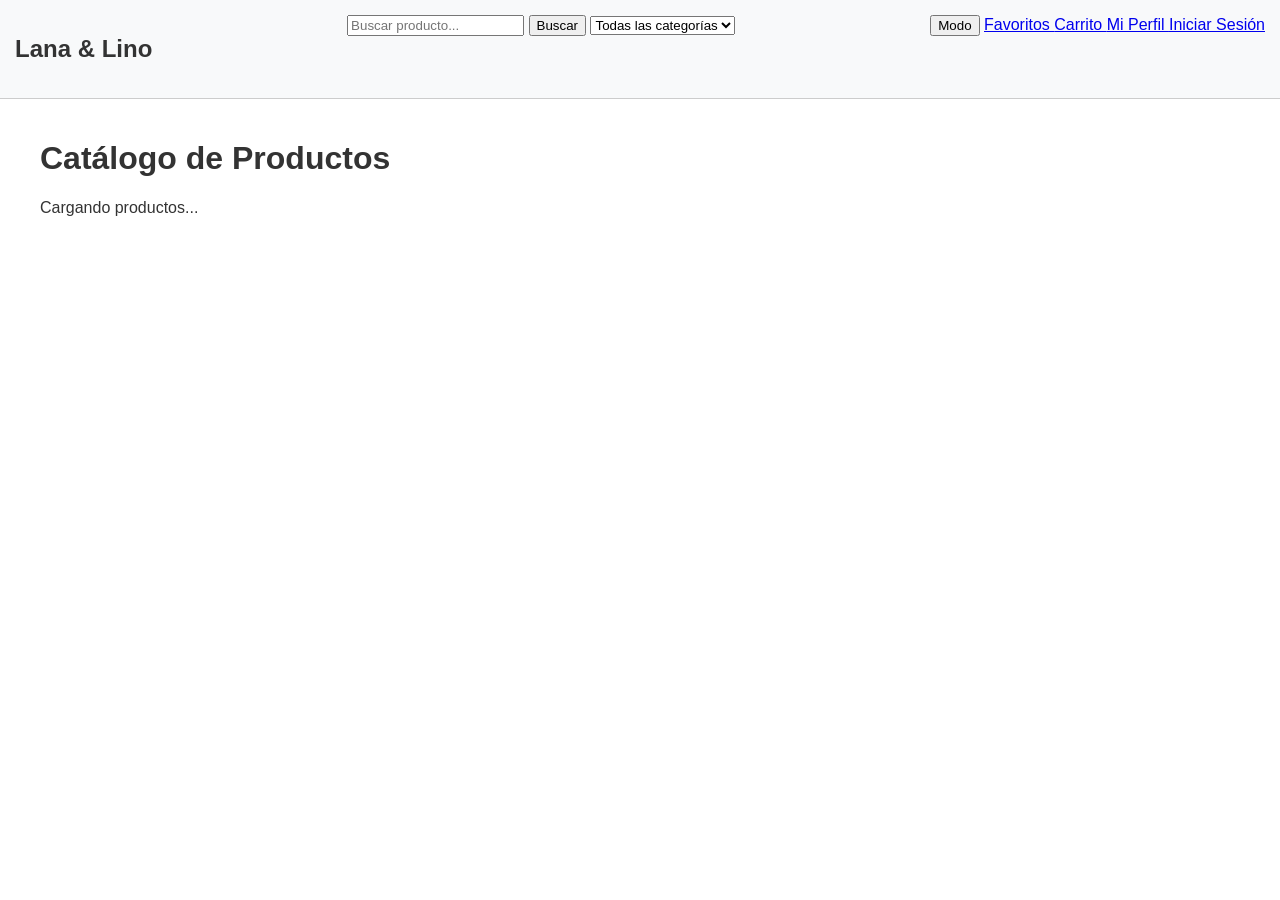
==== frontend/index.html @ b572d10d "feat: crear index.html y conectar listado de productos con el backend" ====
<!DOCTYPE html>
<html lang="es">

<head>
    <meta charset="UTF-8">
    <title>Lana & Lino - Inicio</title>
    <link rel="stylesheet" href="css/global.css">
</head>

<body>
    <main class="container">
        <h1>Catálogo de Productos</h1>
        <div id="grilla-productos"></div>
    </main>
    <script type="module" src="js/catalogo.js"></script>
</body>

</html>
---- frontend/css/global.css ----
:root {
    --bg: #ffffff;
    --text: #333333;
    --primary: #007bff;
    --nav-bg: #f8f9fa;
}
[data-theme="dark"] {
    --bg: #121212;
    --text: #f1f1f1;
    --primary: #4da3ff;
    --nav-bg: #1f1f1f;
}
body {
    background-color: var(--bg);
    color: var(--text);
    font-family: Arial, sans-serif;
    margin: 0;
    transition: all 0.3s ease;
}
.container { max-width: 1200px; margin: 0 auto; padding: 20px; }
.card { border: 1px solid #ccc; padding: 15px; border-radius: 8px; margin: 10px; display: inline-block; width: 250px; text-align: center; }
.card img { max-width: 100%; height: auto; }
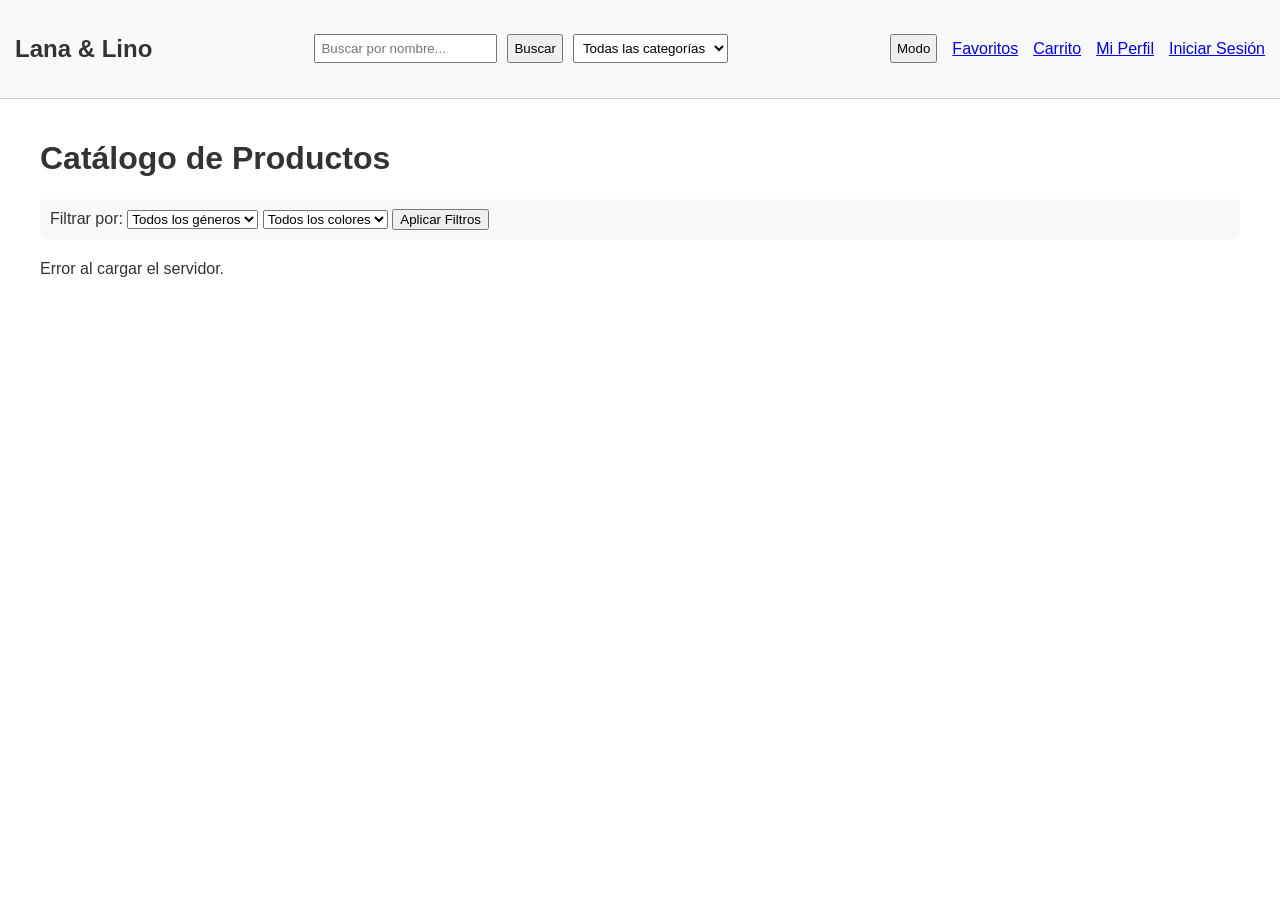
==== commit 9e0a46ae: "feat: 100% funcionalidad de buscador y filtros requeridos en index" ====
--- a/frontend/index.html
+++ b/frontend/index.html
@@ -10,6 +10,29 @@
 <body>
     <main class="container">
         <h1>Catálogo de Productos</h1>
+
+        <!-- Barra de Filtros[cite: 1] -->
+        <div id="filtros-container"
+            style="margin-bottom: 20px; padding: 10px; background: var(--nav-bg); border-radius: 8px;">
+            <label>Filtrar por:</label>
+            <select id="filtro-genero">
+                <option value="">Todos los géneros</option>
+                <option value="Femenino">Femenino</option>
+                <option value="Masculino">Masculino</option>
+                <option value="Unisex">Unisex</option>
+            </select>
+
+            <select id="filtro-color">
+                <option value="">Todos los colores</option>
+                <option value="Negro">Negro</option>
+                <option value="Blanco">Blanco</option>
+                <option value="Rojo">Rojo</option>
+                <option value="Azul">Azul</option>
+            </select>
+
+            <button id="btn-aplicar-filtros">Aplicar Filtros</button>
+        </div>
+
         <div id="grilla-productos"></div>
     </main>
     <script type="module" src="js/catalogo.js"></script>
--- a/frontend/css/global.css
+++ b/frontend/css/global.css
@@ -17,6 +17,23 @@
     margin: 0;
     transition: all 0.3s ease;
 }
-.container { max-width: 1200px; margin: 0 auto; padding: 20px; }
-.card { border: 1px solid #ccc; padding: 15px; border-radius: 8px; margin: 10px; display: inline-block; width: 250px; text-align: center; }
-.card img { max-width: 100%; height: auto; }+.container { 
+    max-width: 1200px; 
+    margin: 0 auto; 
+    padding: 20px; 
+}
+
+.card { 
+    border: 1px solid #ccc; 
+    padding: 15px; 
+    border-radius: 8px; 
+    margin: 10px; 
+    display: inline-block; 
+    width: 250px; 
+    text-align: center; 
+}
+
+.card img { 
+    max-width: 100%; 
+    height: auto; 
+}
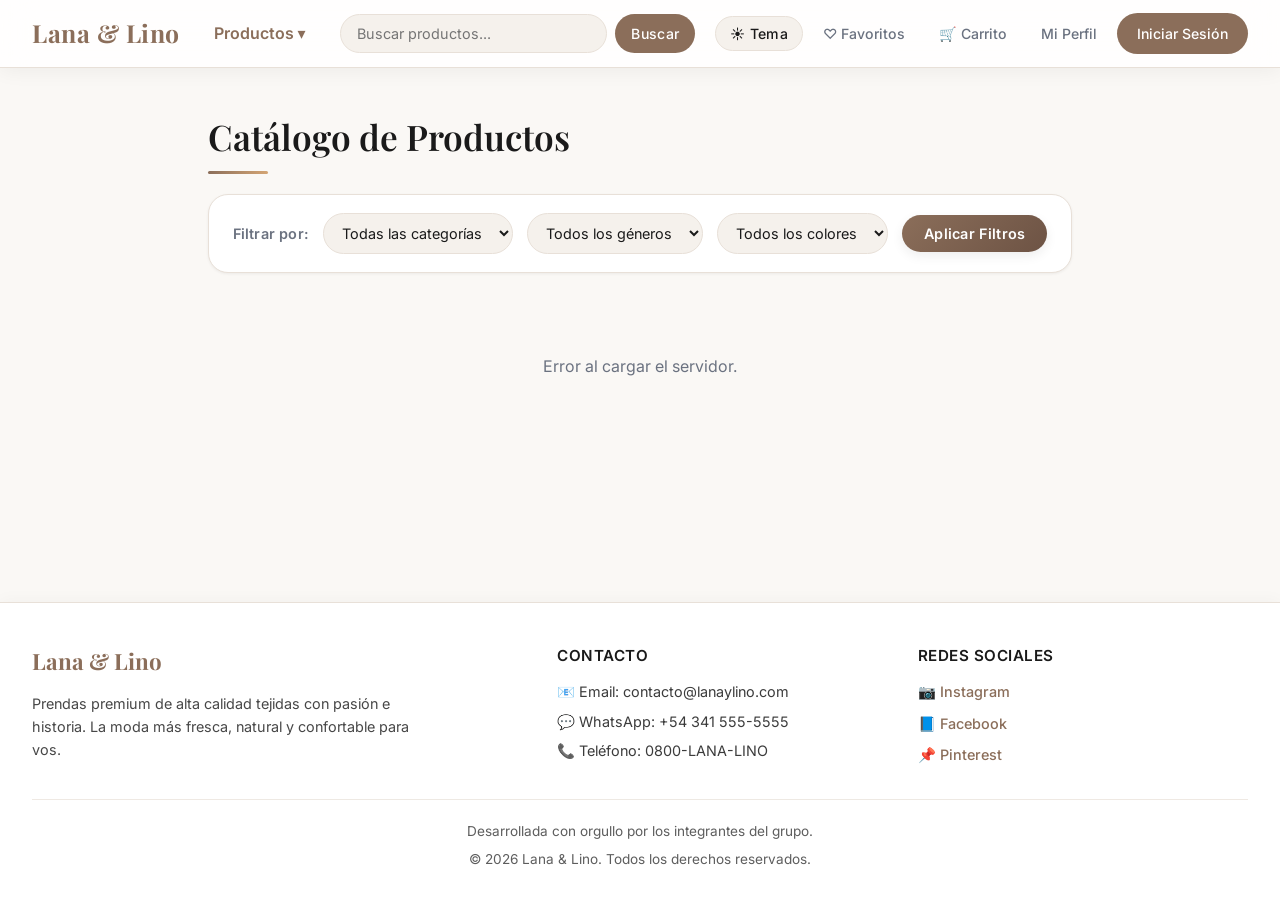
==== commit 17ca6a77: "feat: correcciones y mejoras completas de interfaz" ====
--- a/frontend/index.html
+++ b/frontend/index.html
@@ -11,10 +11,13 @@
     <main class="container">
         <h1>Catálogo de Productos</h1>
 
-        <!-- Barra de Filtros[cite: 1] -->
-        <div id="filtros-container"
-            style="margin-bottom: 20px; padding: 10px; background: var(--nav-bg); border-radius: 8px;">
+        <!-- Barra de Filtros -->
+        <div id="filtros-container">
             <label>Filtrar por:</label>
+            <select id="filtro-categoria">
+                <option value="">Todas las categorías</option>
+            </select>
+            
             <select id="filtro-genero">
                 <option value="">Todos los géneros</option>
                 <option value="Femenino">Femenino</option>
@@ -28,6 +31,12 @@
                 <option value="Blanco">Blanco</option>
                 <option value="Rojo">Rojo</option>
                 <option value="Azul">Azul</option>
+                <option value="Beige">Beige</option>
+                <option value="Verde">Verde</option>
+                <option value="Gris">Gris</option>
+                <option value="Amarillo">Amarillo</option>
+                <option value="Rosa">Rosa</option>
+                <option value="Natural">Natural</option>
             </select>
 
             <button id="btn-aplicar-filtros">Aplicar Filtros</button>
--- a/frontend/css/global.css
+++ b/frontend/css/global.css
@@ -1,39 +1,731 @@
+/* ============================================================
+   LANA & LINO — Design System (Moderno & Premium)
+   ============================================================ */
+
+@import url('https://fonts.googleapis.com/css2?family=Playfair+Display:wght@500;600;700&family=Inter:wght@300;400;500;600&display=swap');
+
+/* ── Variables ── */
 :root {
-    --bg: #ffffff;
-    --text: #333333;
-    --primary: #007bff;
-    --nav-bg: #f8f9fa;
-}
+    /* Paleta */
+    --clr-primary:      #8B6E5A;
+    --clr-primary-dk:   #6D5344;
+    --clr-primary-lt:   #C4A992;
+    --clr-accent:       #D4A574;
+    --clr-bg:           #FAF8F5;
+    --clr-surface:      #FFFFFF;
+    --clr-surface-2:    #F5F1EC;
+    --clr-text:         #1A1A1A;
+    --clr-text-muted:   #6B7280;
+    --clr-border:       #E8E0D8;
+    --clr-danger:       #DC2626;
+    --clr-success:      #059669;
+    --clr-nav-bg:       rgba(255,255,255,0.85);
+
+    /* Dark mode */
+    --clr-dark-bg:      #111110;
+    --clr-dark-surface: #1C1B19;
+    --clr-dark-surface2:#242320;
+    --clr-dark-text:    #F0EDE8;
+    --clr-dark-border:  #2E2C28;
+    --clr-dark-nav:     rgba(17,17,16,0.88);
+
+    /* Tipografía */
+    --font-display: 'Playfair Display', Georgia, serif;
+    --font-body:    'Inter', system-ui, sans-serif;
+
+    /* Espaciado / Radio */
+    --radius-sm:  8px;
+    --radius-md: 14px;
+    --radius-lg: 20px;
+    --radius-xl: 28px;
+
+    /* Sombras */
+    --shadow-xs: 0 1px 3px rgba(0,0,0,.06);
+    --shadow-sm: 0 4px 12px rgba(0,0,0,.07);
+    --shadow-md: 0 8px 24px rgba(0,0,0,.09);
+    --shadow-lg: 0 20px 48px rgba(0,0,0,.12);
+    --shadow-focus: 0 0 0 3px rgba(139,110,90,.25);
+
+    /* Transición */
+    --ease: cubic-bezier(.4,0,.2,1);
+    --transition: all .28s var(--ease);
+}
+
+/* ── Reset & Base ── */
+*, *::before, *::after { box-sizing: border-box; margin: 0; padding: 0; }
+
+html { scroll-behavior: smooth; }
+
+body {
+    font-family: var(--font-body);
+    background-color: var(--clr-bg);
+    color: var(--clr-text);
+    line-height: 1.65;
+    min-height: 100vh;
+    display: flex;
+    flex-direction: column;
+    transition: background-color .35s var(--ease), color .35s var(--ease);
+}
+
+/* ── Dark Mode ── */
 [data-theme="dark"] {
-    --bg: #121212;
-    --text: #f1f1f1;
-    --primary: #4da3ff;
-    --nav-bg: #1f1f1f;
-}
-body {
-    background-color: var(--bg);
-    color: var(--text);
-    font-family: Arial, sans-serif;
-    margin: 0;
-    transition: all 0.3s ease;
-}
-.container { 
-    max-width: 1200px; 
-    margin: 0 auto; 
-    padding: 20px; 
-}
-
-.card { 
-    border: 1px solid #ccc; 
-    padding: 15px; 
-    border-radius: 8px; 
-    margin: 10px; 
-    display: inline-block; 
-    width: 250px; 
-    text-align: center; 
-}
-
-.card img { 
-    max-width: 100%; 
-    height: auto; 
+    --clr-bg:       var(--clr-dark-bg);
+    --clr-surface:  var(--clr-dark-surface);
+    --clr-surface-2:var(--clr-dark-surface2);
+    --clr-text:     var(--clr-dark-text);
+    --clr-border:   var(--clr-dark-border);
+    --clr-nav-bg:   var(--clr-dark-nav);
+    --clr-text-muted: #9CA3AF;
+}
+
+/* ── Scrollbar ── */
+::-webkit-scrollbar { width: 7px; }
+::-webkit-scrollbar-track { background: var(--clr-bg); }
+::-webkit-scrollbar-thumb { background: var(--clr-primary-lt); border-radius: 99px; }
+
+/* ============================================================
+   HEADER
+   ============================================================ */
+header {
+    position: sticky !important;
+    top: 0;
+    z-index: 1000;
+    background: var(--clr-nav-bg) !important;
+    backdrop-filter: blur(18px) saturate(1.8);
+    -webkit-backdrop-filter: blur(18px) saturate(1.8);
+    border-bottom: 1px solid var(--clr-border) !important;
+    padding: 0 32px !important;
+    height: 68px;
+    display: flex !important;
+    align-items: center !important;
+    justify-content: space-between !important;
+    gap: 20px;
+    box-shadow: 0 2px 20px rgba(0,0,0,.06) !important;
+}
+
+header .logo h2 {
+    font-family: var(--font-display);
+    font-size: 1.55rem;
+    font-weight: 700;
+    color: var(--clr-primary);
+    letter-spacing: .5px;
+    white-space: nowrap;
+}
+
+/* Search row inside header */
+header .busqueda {
+    display: flex !important;
+    gap: 8px !important;
+    flex: 1;
+    max-width: 440px;
+}
+
+header .busqueda input {
+    flex: 1;
+    padding: 10px 16px;
+    border: 1.5px solid var(--clr-border);
+    border-radius: 99px;
+    font-size: .9rem;
+    background: var(--clr-surface-2);
+    color: var(--clr-text);
+    width: auto !important;
+    transition: var(--transition);
+}
+
+header .busqueda input:focus {
+    border-color: var(--clr-primary);
+    background: var(--clr-surface);
+    box-shadow: var(--shadow-focus);
+    outline: none;
+}
+
+header .busqueda button,
+header .busqueda select {
+    padding: 10px 16px;
+    border-radius: 99px;
+    font-size: .88rem;
+    width: auto !important;
+}
+
+header .busqueda button {
+    background: var(--clr-primary);
+    color: #fff;
+    border: none;
+    cursor: pointer;
+    font-weight: 500;
+    transition: var(--transition);
+    white-space: nowrap;
+}
+
+header .busqueda button:hover {
+    background: var(--clr-primary-dk);
+    transform: none;
+}
+
+header .busqueda select {
+    background: var(--clr-surface-2);
+    border: 1.5px solid var(--clr-border);
+    color: var(--clr-text);
+    cursor: pointer;
+    transition: var(--transition);
+}
+
+/* Nav links */
+header .acciones {
+    display: flex !important;
+    align-items: center !important;
+    gap: 6px !important;
+}
+
+header .acciones a {
+    display: inline-flex;
+    align-items: center;
+    padding: 8px 14px;
+    border-radius: 99px;
+    font-size: .88rem;
+    font-weight: 500;
+    color: var(--clr-text-muted);
+    text-decoration: none;
+    transition: var(--transition);
+    white-space: nowrap;
+}
+
+header .acciones a:hover {
+    background: var(--clr-surface-2);
+    color: var(--clr-primary);
+}
+
+/* Login button special */
+#btn-login {
+    background: var(--clr-primary) !important;
+    color: #fff !important;
+    padding: 9px 20px !important;
+}
+
+#btn-login:hover {
+    background: var(--clr-primary-dk) !important;
+    color: #fff !important;
+}
+
+/* Theme toggle */
+#btn-theme {
+    background: var(--clr-surface-2);
+    border: 1.5px solid var(--clr-border);
+    color: var(--clr-text);
+    padding: 8px 14px;
+    border-radius: 99px;
+    font-size: .88rem;
+    cursor: pointer;
+    font-weight: 500;
+    transition: var(--transition);
+    width: auto !important;
+    margin: 0 !important;
+}
+
+#btn-theme:hover { background: var(--clr-border); }
+
+/* ============================================================
+   MAIN CONTAINER (catálogo)
+   ============================================================ */
+.container {
+    max-width: 1280px;
+    margin: 0 auto;
+    padding: 40px 32px 80px;
+}
+
+.container h1 {
+    font-family: var(--font-display);
+    font-size: 2.2rem;
+    font-weight: 600;
+    color: var(--clr-text);
+    margin-bottom: 28px;
+    position: relative;
+    display: inline-block;
+}
+
+.container h1::after {
+    content: '';
+    position: absolute;
+    bottom: -8px;
+    left: 0;
+    width: 60px;
+    height: 3px;
+    background: linear-gradient(90deg, var(--clr-primary), var(--clr-accent));
+    border-radius: 99px;
+}
+
+/* ── Filters bar ── */
+#filtros-container {
+    display: flex !important;
+    align-items: center;
+    gap: 14px;
+    padding: 18px 24px !important;
+    background: var(--clr-surface) !important;
+    border: 1px solid var(--clr-border);
+    border-radius: var(--radius-lg) !important;
+    box-shadow: var(--shadow-xs);
+    margin-bottom: 32px !important;
+    flex-wrap: wrap;
+}
+
+#filtros-container label {
+    font-weight: 600;
+    font-size: .9rem;
+    color: var(--clr-text-muted);
+    display: inline !important;
+    margin: 0 !important;
+    white-space: nowrap;
+}
+
+#filtros-container select {
+    width: auto !important;
+    padding: 10px 14px;
+    border-radius: 99px;
+    font-size: .9rem;
+    border: 1.5px solid var(--clr-border);
+    background: var(--clr-surface-2);
+    color: var(--clr-text);
+    cursor: pointer;
+    transition: var(--transition);
+}
+
+#filtros-container select:focus {
+    border-color: var(--clr-primary);
+    box-shadow: var(--shadow-focus);
+    outline: none;
+}
+
+#btn-aplicar-filtros {
+    background: linear-gradient(135deg, var(--clr-primary), var(--clr-primary-dk));
+    color: #fff;
+    border: none;
+    padding: 10px 22px;
+    border-radius: 99px;
+    font-size: .9rem;
+    font-weight: 600;
+    cursor: pointer;
+    transition: var(--transition);
+    box-shadow: var(--shadow-sm);
+    width: auto !important;
+    margin: 0 !important;
+    letter-spacing: .3px;
+}
+
+#btn-aplicar-filtros:hover {
+    transform: translateY(-2px);
+    box-shadow: var(--shadow-md);
+}
+
+/* ── Product grid ── */
+#grilla-productos {
+    display: grid;
+    grid-template-columns: repeat(auto-fill, minmax(260px, 1fr));
+    gap: 24px;
+}
+
+/* ── Product card (Premium & Modern Layout) ── */
+.card {
+    background: var(--clr-surface);
+    border: 1px solid var(--clr-border);
+    border-radius: var(--radius-lg);
+    overflow: hidden;
+    box-shadow: var(--shadow-xs);
+    transition: var(--transition);
+    display: flex;
+    flex-direction: column;
+    position: relative;
+    text-decoration: none;
+    cursor: pointer;
+}
+
+.card:hover {
+    transform: translateY(-8px);
+    box-shadow: var(--shadow-md);
+    border-color: var(--clr-primary-lt);
+}
+
+.card-image-wrapper {
+    position: relative;
+    width: 100%;
+    height: 240px;
+    overflow: hidden;
+    background: var(--clr-surface-2);
+}
+
+.card-image-wrapper img {
+    width: 100%;
+    height: 100%;
+    object-fit: cover;
+    transition: transform 0.6s var(--ease);
+}
+
+.card:hover .card-image-wrapper img {
+    transform: scale(1.06);
+}
+
+/* Badge de categoría */
+.card-category {
+    position: absolute;
+    top: 14px;
+    left: 14px;
+    background: rgba(255, 255, 255, 0.9);
+    backdrop-filter: blur(8px);
+    color: var(--clr-primary-dk);
+    font-size: 0.72rem;
+    font-weight: 700;
+    text-transform: uppercase;
+    letter-spacing: 0.8px;
+    padding: 5px 12px;
+    border-radius: 99px;
+    box-shadow: var(--shadow-xs);
+    transition: var(--transition);
+    z-index: 2;
+}
+
+[data-theme="dark"] .card-category {
+    background: rgba(28, 27, 25, 0.9);
+    color: var(--clr-primary-lt);
+}
+
+.card-content {
+    padding: 20px;
+    display: flex;
+    flex-direction: column;
+    flex-grow: 1;
+}
+
+.card-title {
+    font-family: var(--font-display);
+    font-size: 1.15rem;
+    font-weight: 600;
+    color: var(--clr-text);
+    margin-bottom: 6px;
+    line-height: 1.35;
+    transition: var(--transition);
+}
+
+.card:hover .card-title {
+    color: var(--clr-primary);
+}
+
+.card-meta {
+    margin-bottom: 16px;
+    display: flex;
+    align-items: center;
+    gap: 8px;
+}
+
+.card-color {
+    font-size: 0.78rem;
+    color: var(--clr-text-muted);
+    display: inline-flex;
+    align-items: center;
+    gap: 6px;
+    background: var(--clr-surface-2);
+    padding: 4px 10px;
+    border-radius: 99px;
+    font-weight: 500;
+}
+
+.card-color .dot {
+    width: 8px;
+    height: 8px;
+    border-radius: 50%;
+    display: inline-block;
+    border: 1px solid rgba(0,0,0,0.08);
+}
+
+.card-footer {
+    margin-top: auto;
+    display: flex;
+    justify-content: space-between;
+    align-items: center;
+    padding-top: 14px;
+    border-top: 1.5px dashed var(--clr-border);
+}
+
+.card-price {
+    display: flex;
+    flex-direction: column;
+}
+
+.price-label {
+    font-size: 0.68rem;
+    text-transform: uppercase;
+    letter-spacing: 0.5px;
+    color: var(--clr-text-muted);
+    font-weight: 600;
+    margin-bottom: 1px;
+}
+
+.price-val {
+    font-size: 1.35rem;
+    font-weight: 700;
+    color: var(--clr-primary-dk);
+    font-family: var(--font-body);
+}
+
+[data-theme="dark"] .price-val {
+    color: var(--clr-primary-lt);
+}
+
+.card-btn-action {
+    width: 38px;
+    height: 38px;
+    border-radius: 50%;
+    background: var(--clr-surface-2);
+    color: var(--clr-primary);
+    display: flex;
+    align-items: center;
+    justify-content: center;
+    transition: var(--transition);
+    border: 1px solid var(--clr-border);
+}
+
+.card:hover .card-btn-action {
+    background: var(--clr-primary);
+    color: #fff;
+    border-color: var(--clr-primary);
+    transform: translateX(4px);
+}
+
+/* ============================================================
+   SHARED PAGE CONTAINERS
+   ============================================================ */
+.auth-container,
+.profile-container,
+.favorites-container,
+.cart-container,
+.payment-container {
+    max-width: 640px;
+    margin: 48px auto 80px;
+    background: var(--clr-surface);
+    border: 1px solid var(--clr-border);
+    border-radius: var(--radius-xl);
+    box-shadow: var(--shadow-md);
+    padding: 48px;
+}
+
+.auth-container { display: grid; grid-template-columns: 1fr; gap: 40px; }
+
+/* Section titles */
+.auth-container h2,
+.profile-container h2,
+.favorites-container h2,
+.cart-container h2,
+.payment-container h2 {
+    font-family: var(--font-display);
+    font-size: 1.75rem;
+    font-weight: 600;
+    color: var(--clr-text);
+    margin-bottom: 28px;
+    padding-bottom: 16px;
+    border-bottom: 2px solid var(--clr-surface-2);
+}
+
+/* ── Form groups ── */
+.form-group { margin-bottom: 20px; }
+
+label {
+    display: block;
+    font-size: .88rem;
+    font-weight: 500;
+    color: var(--clr-text-muted);
+    margin-bottom: 8px;
+    letter-spacing: .2px;
+}
+
+input, select {
+    width: 100%;
+    padding: 13px 16px;
+    border: 1.5px solid var(--clr-border);
+    border-radius: var(--radius-sm);
+    font-size: .95rem;
+    font-family: var(--font-body);
+    background: var(--clr-surface-2);
+    color: var(--clr-text);
+    transition: var(--transition);
+    appearance: auto;
+}
+
+input:focus, select:focus {
+    border-color: var(--clr-primary);
+    background: var(--clr-surface);
+    box-shadow: var(--shadow-focus);
+    outline: none;
+}
+
+input:disabled {
+    background: var(--clr-surface-2);
+    color: var(--clr-text-muted);
+    cursor: not-allowed;
+    opacity: .7;
+}
+
+/* ── Buttons ── */
+button {
+    padding: 13px 24px;
+    border: none;
+    border-radius: var(--radius-sm);
+    font-size: .95rem;
+    font-family: var(--font-body);
+    font-weight: 600;
+    cursor: pointer;
+    transition: var(--transition);
+    letter-spacing: .3px;
+}
+
+button:active { transform: scale(.97); }
+
+.btn-primary {
+    background: linear-gradient(135deg, var(--clr-primary), var(--clr-primary-dk));
+    color: #fff;
+    width: 100%;
+    margin-top: 10px;
+    box-shadow: var(--shadow-sm);
+}
+
+.btn-primary:hover:not(:disabled) {
+    transform: translateY(-2px);
+    box-shadow: var(--shadow-md);
+    background: linear-gradient(135deg, var(--clr-primary-dk), #5A3F30);
+}
+
+.btn-primary:disabled {
+    background: #D1D5DB;
+    color: #9CA3AF;
+    cursor: not-allowed;
+    box-shadow: none;
+    transform: none;
+}
+
+.btn-danger {
+    background: transparent;
+    color: var(--clr-danger);
+    border: 1.5px solid var(--clr-danger);
+    width: 100%;
+    margin-top: 10px;
+}
+
+.btn-danger:hover {
+    background: var(--clr-danger);
+    color: #fff;
+    transform: translateY(-1px);
+    box-shadow: 0 4px 12px rgba(220,38,38,.25);
+}
+
+/* ── Product grid (class from global) ── */
+.product-grid {
+    display: grid;
+    grid-template-columns: repeat(auto-fill, minmax(260px, 1fr));
+    gap: 24px;
+    margin-top: 28px;
+}
+
+/* ── Product card (global class) ── */
+.product-card {
+    background: var(--clr-surface);
+    border: 1px solid var(--clr-border);
+    border-radius: var(--radius-lg);
+    overflow: hidden;
+    box-shadow: var(--shadow-xs);
+    transition: var(--transition);
+    display: flex;
+    flex-direction: column;
+}
+
+.product-card:hover {
+    transform: translateY(-6px);
+    box-shadow: var(--shadow-lg);
+    border-color: var(--clr-primary-lt);
+}
+
+/* ── Cart items ── */
+.cart-item {
+    background: var(--clr-surface-2);
+    border: 1px solid var(--clr-border);
+    border-radius: var(--radius-md);
+    padding: 20px 24px;
+    margin-bottom: 14px;
+    display: flex;
+    justify-content: space-between;
+    align-items: center;
+    gap: 16px;
+    transition: var(--transition);
+}
+
+.cart-item:hover {
+    border-color: var(--clr-primary-lt);
+    box-shadow: var(--shadow-xs);
+}
+
+.cart-item h4 {
+    font-size: 1rem;
+    font-weight: 600;
+    color: var(--clr-text);
+    margin-bottom: 4px;
+}
+
+.cart-item p {
+    font-size: .875rem;
+    color: var(--clr-text-muted);
+}
+
+.cart-summary {
+    margin-top: 32px;
+    padding-top: 24px;
+    border-top: 2px solid var(--clr-surface-2);
+    text-align: right;
+}
+
+.cart-summary h3 {
+    font-family: var(--font-display);
+    font-size: 1.7rem;
+    font-weight: 600;
+    color: var(--clr-primary);
+    margin-bottom: 18px;
+}
+
+/* ── Empty / loading states ── */
+#grilla-productos p,
+.cart-items p {
+    color: var(--clr-text-muted);
+    text-align: center;
+    padding: 48px 0;
+    font-size: 1rem;
+    grid-column: 1 / -1;
+}
+
+/* ── Responsive ── */
+@media (max-width: 900px) {
+    header { padding: 0 16px !important; }
+    header .busqueda { max-width: 240px; }
+    .container { padding: 28px 16px 60px; }
+}
+
+@media (max-width: 640px) {
+    header { flex-wrap: wrap; height: auto; padding: 12px 16px !important; gap: 10px; }
+    header .busqueda { max-width: 100%; flex: 1 1 100%; }
+    header .acciones { gap: 4px !important; }
+    header .acciones a { padding: 7px 10px; font-size: .82rem; }
+    .auth-container,
+    .profile-container,
+    .favorites-container,
+    .cart-container,
+    .payment-container { padding: 28px 20px; margin: 24px 12px 48px; }
+}
+
+/* ── Productos Dropdown ── */
+.dropdown-menu {
+    position: relative;
+    display: inline-block;
+}
+
+.dropdown-content a {
+    transition: var(--transition);
+}
+
+.dropdown-content a:hover {
+    background-color: var(--clr-surface-2) !important;
+    color: var(--clr-primary) !important;
 }
